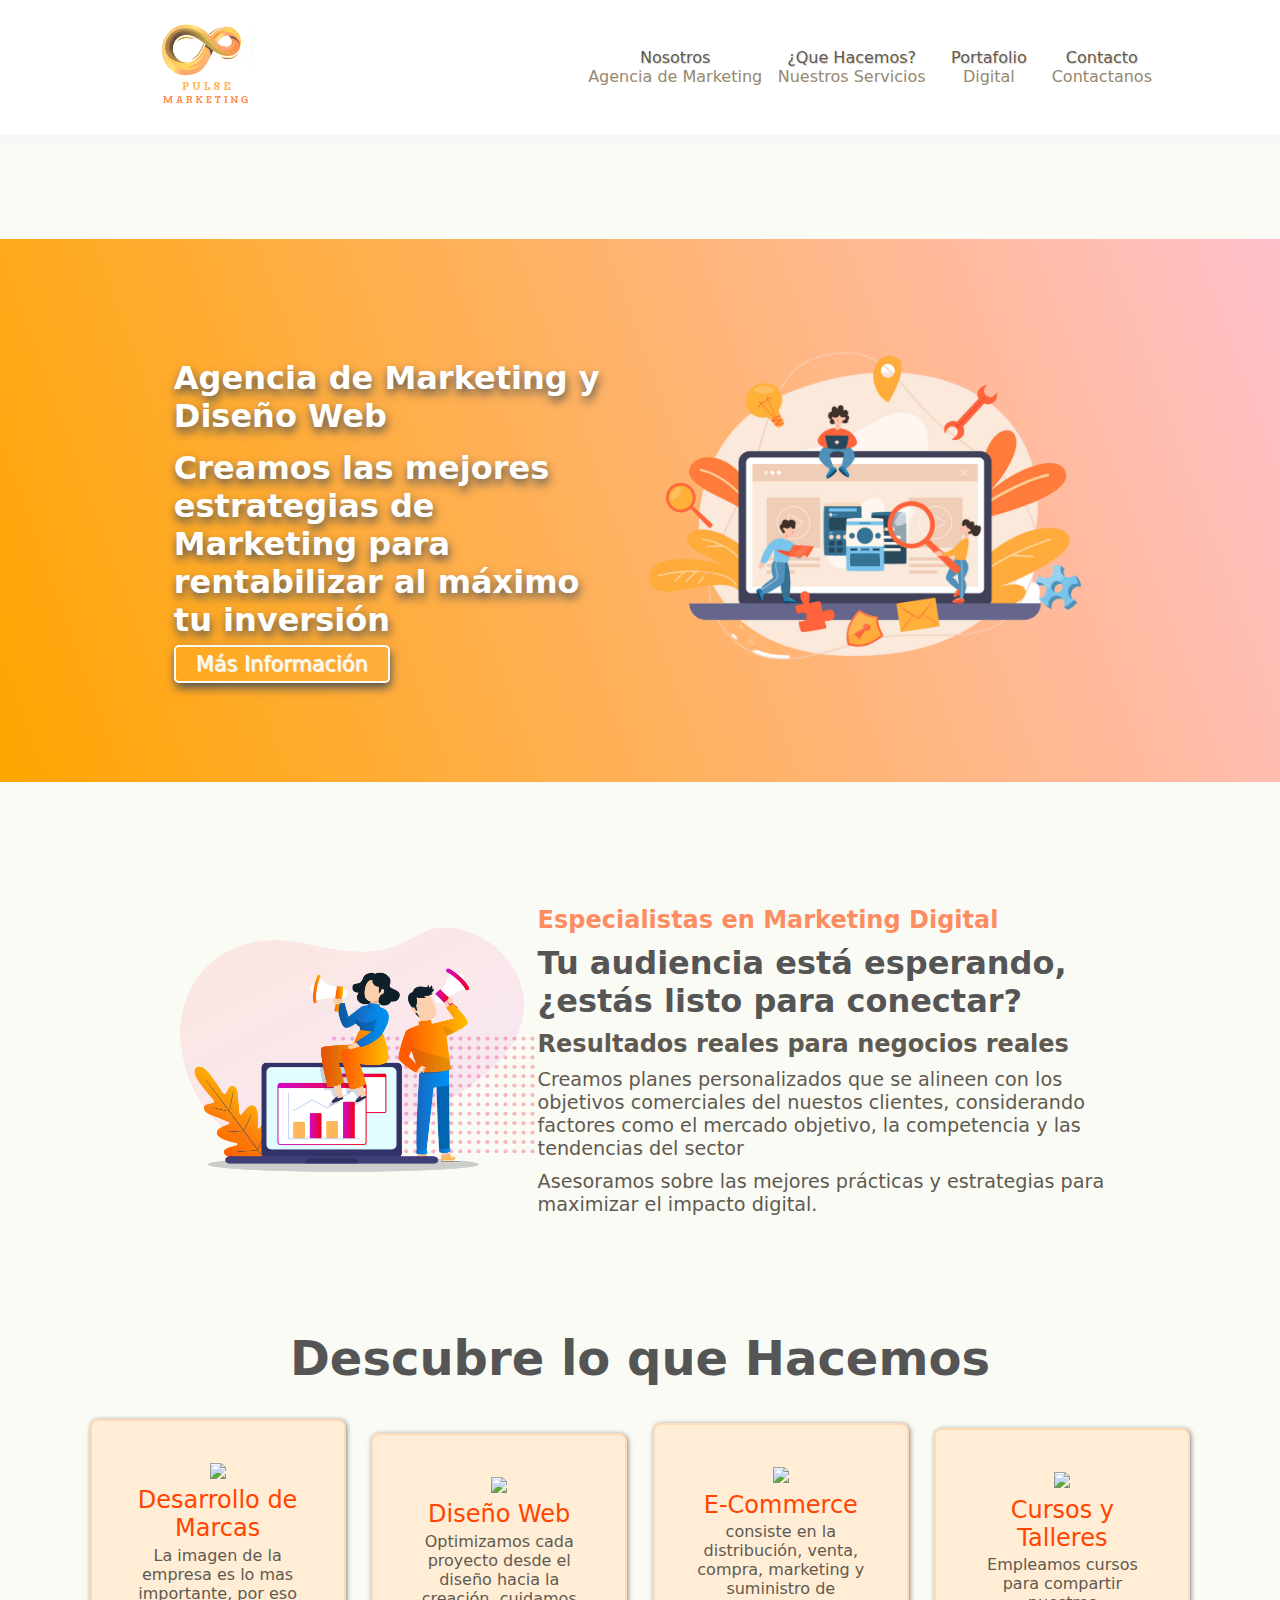
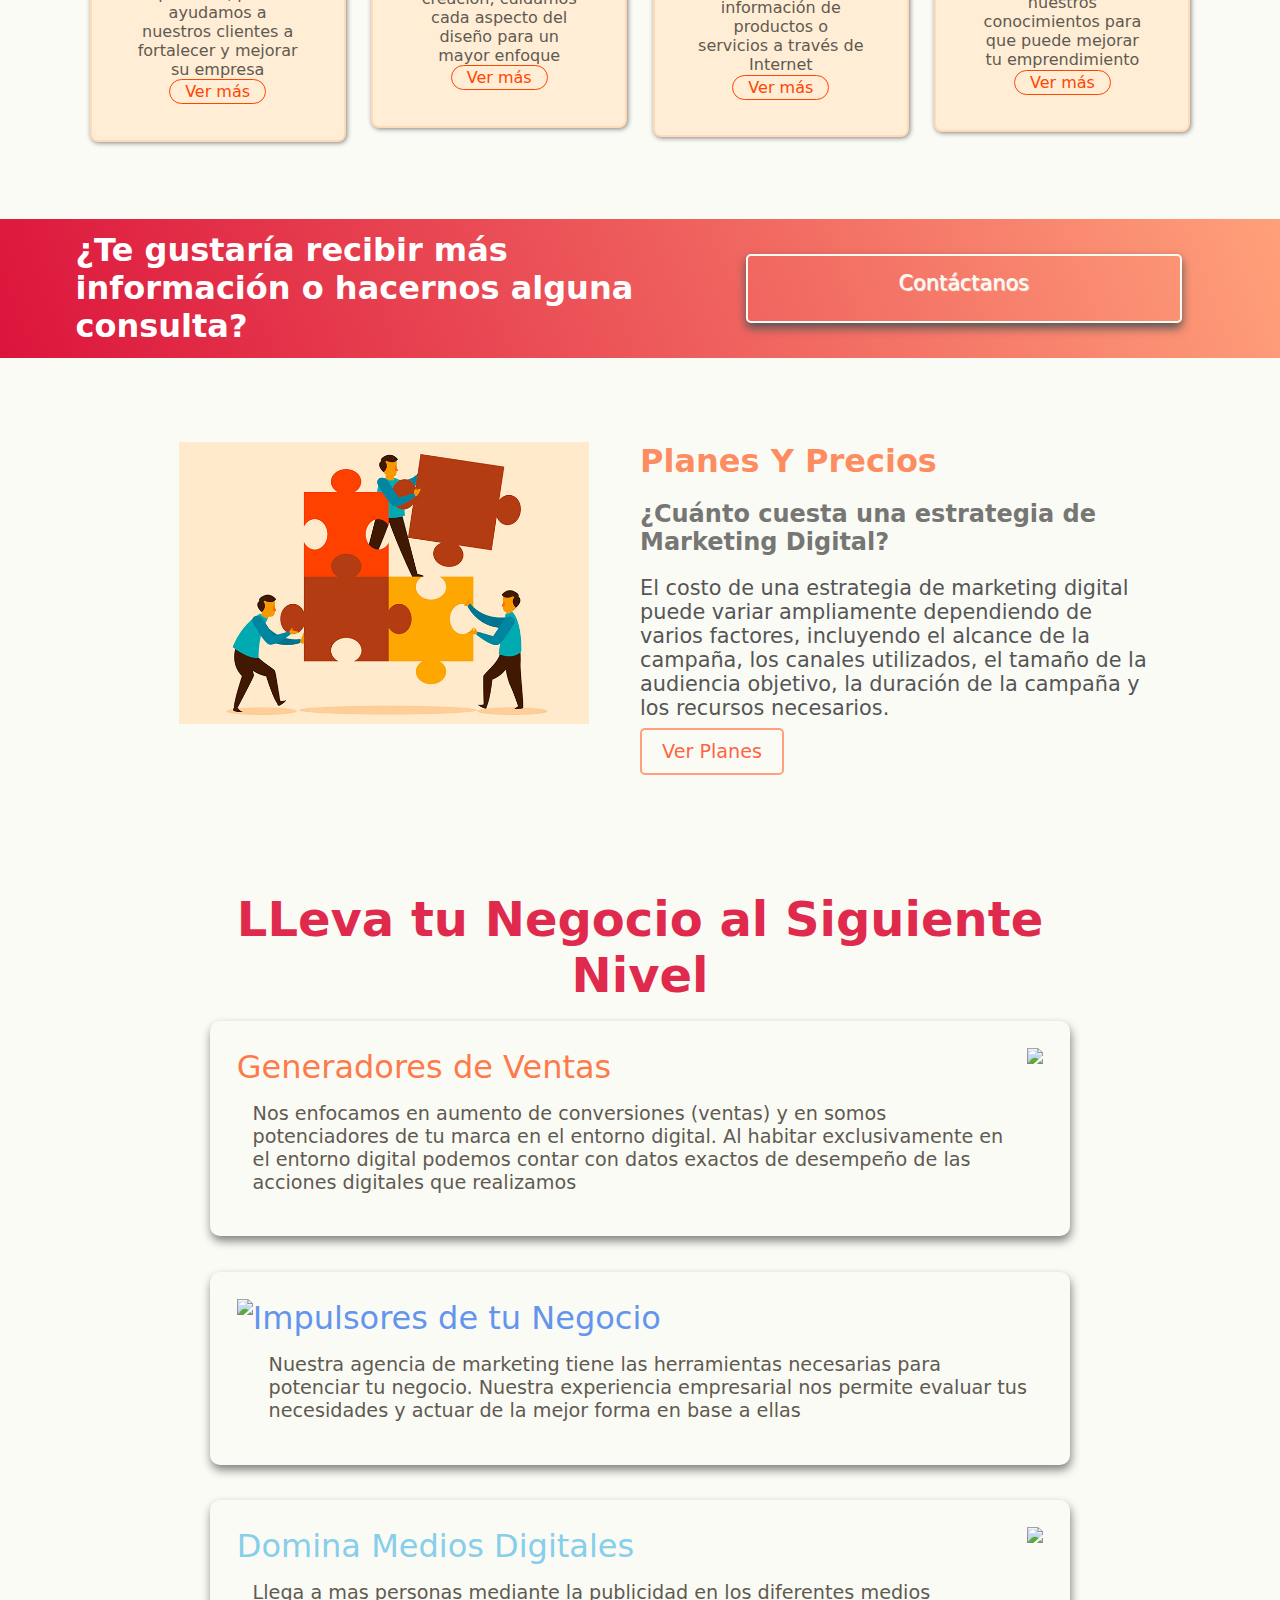
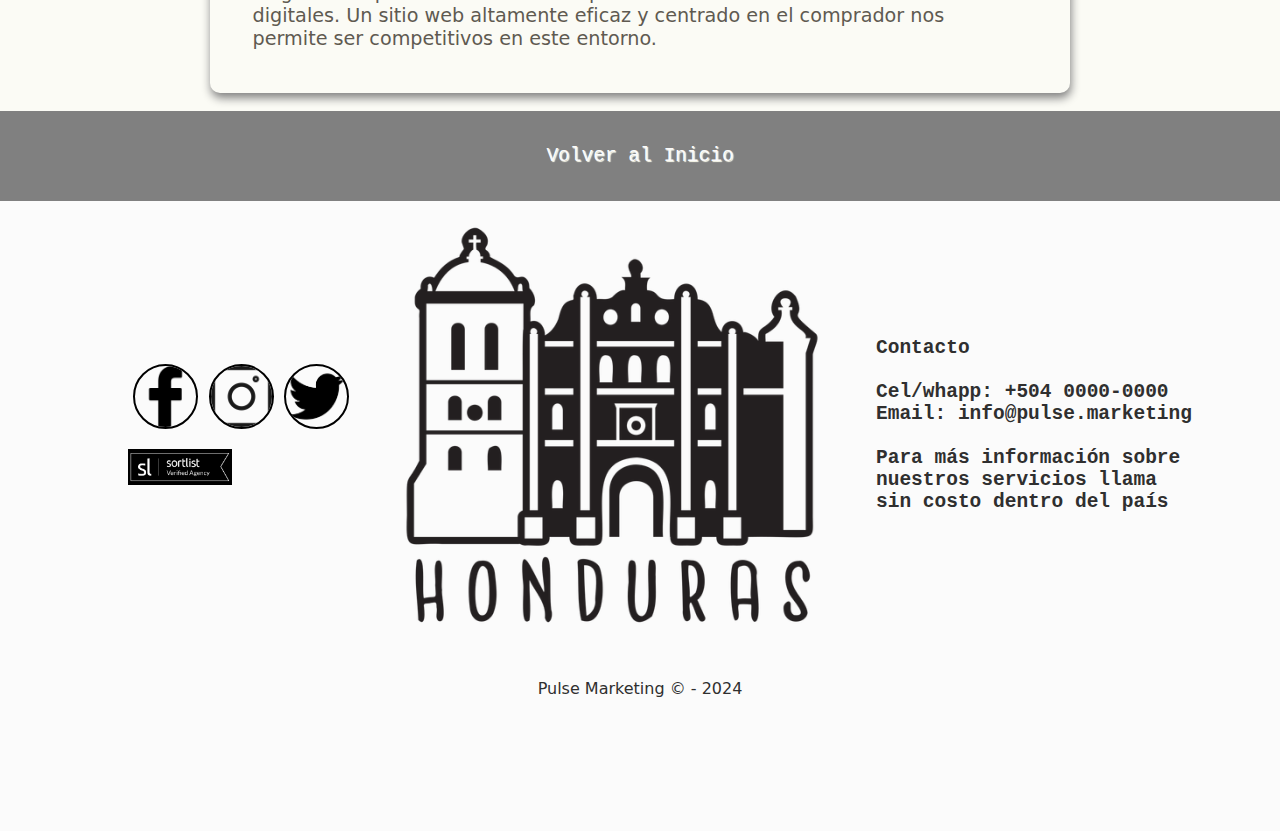
==== index.html @ 276b6ece "Add files via upload" ====
<!DOCTYPE html>
<html lang="es">
<head>
    <meta charset="UTF-8">
    <meta name="viewport" content="width=device-width, initial-scale=1.0">
    <title>Inicio</title>
    <link rel="stylesheet" href="index.css">
    <a name="seccion1"></a> 
</head>
<body>
    <!-- Logo y Navegador pc-->
<div class="indice">
    <div class="nav">
        <a href="index.html"><div class="nav1 logo" ></div></a>
    <div class="nav2">
        <div class="navi">
            <div class="navi1">
            <a href="nosotros.html" class="item item2">Nosotros <br><a href="nosotros.html" class="navi2 item22">Agencia de Marketing</a> </a>
            <a href="hacemos.html" class="item item3">¿Que Hacemos?<br><a href="hacemos.html" class="navi2 item33">Nuestros Servicios</a></a>
            <a href="portafolio.html" class="item item4">Portafolio<a href="portafolio.html" class="navi2 item44">Digital</a></a>
            <a href="contactos.html" class="item item5">Contacto<a href="contactos.html" class="navi2 item55">Contactanos</a></a>
            </div>
        </div>
    </div>
    </div>    
</div>
<!--Logo y Navegador cell-->
<div class="indicea">
    <div class="nava">
        <a href="index.html"><div class="nav1 logo" ></div></a>
    <div class="nav2a">
        <div class="navia">
            <div class="navi1">
            <a href="nosotros.html" class="item item2">Nosotros </a>
            <a href="hacemos.html" class="item item3">¿Que Hacemos?</a>
            <a href="portafolio.html" class="item item4">Portafolio</a>
            <a href="contactos.html" class="item item5">Contacto</a>
            </div>
        </div>
    </div>
    </div>    
</div>

    
<!--entrada-->
<div class="contenedor1">
    <div class="contenidos1">
        <div class="texto1">
            <h1 style="color:white;margin: 3%;" id="hh1">Agencia de Marketing y Diseño Web</h1>
            <h1 style="color:white;margin: 3%;" id="hh2">Creamos las mejores estrategias de Marketing para rentabilizar al máximo tu inversión</h1>
            <a href="" class="moreifi" id="a1">Más Información </a>
        </div>
        <div class="img1">
            <img src="img1.png"  style="color:white;margin: 3%;"class="img11" >
        </div>
    </div>
</div>

<!--Especialistas en marketing digital-->
<div class="meddle">
    <div class="seamus">
        <div class="san tropez1">
            <img src="img2.png" id="img22" style="margin-left: 5%;">
        </div>
        <div class="san tropez2">
            <h2 style="color:orangered;opacity: 0.6;padding-top: 10px;">Especialistas en Marketing Digital</h2>
            <h1 style="color:#555;padding-top: 10px;">Tu audiencia está esperando, ¿estás listo para conectar?</h1>
            <h2 style="color:#5f5a51;padding-top: 10px;">Resultados reales para negocios reales</h2>
            <p style="color:#5f5a51;padding-top: 10px;font-size: 1.2em;">Creamos planes personalizados que se alineen con los objetivos comerciales del nuestos clientes, considerando factores como el mercado objetivo, la competencia y las tendencias del sector</p>
            <p style="color:#5f5a51;padding-top: 10px;font-size: 1.2em;">Asesoramos sobre las mejores prácticas y estrategias para maximizar el impacto digital.</p>
        </div>
    </div>
</div>

<!--Descubre lo que hacemos-->
<div class="servicios">
    <div class=" ser1">
        <h1 style="font-size: 3em;margin-bottom: 20px;color:#555;">Descubre lo que Hacemos</h1>
    </div>
    <div class="hacemos">
        <div class="ser ser2">
            <div class="ser2 sf"><img src="https://media3.giphy.com/media/gH94kBTHmFum6aMYzu/giphy.gif" width="100"></div>
            <div class="ser2 s1"  style="color:orangered; font-weight: 500;font-size: x-large;">Desarrollo de Marcas</div>
            <div class="ser2 s2" style="color:#5f5a51;">La imagen de la empresa es lo mas importante, por eso ayudamos a nuestros clientes a fortalecer y mejorar su empresa</div>
            <a href="" class="ser2 s3">Ver más</a>
        </div>
        <div class="ser ser3">
            <div class="ser3 sf"><img src="https://media1.giphy.com/media/rsUGLKwgSvSxmq1VrZ/giphy.gif?cid=6c09b952vu7l6y8kun6pd2o2m67aosm8xxgxhf3maxdeapsq&ep=v1_internal_gif_by_id&rid=giphy.gif&ct=s" height="100"></div>
            <div class="ser3 t1" style="color:orangered; font-weight: 500; font-size: x-large;">Diseño Web</div>
            <div class="ser3 t2" style="color:#5f5a51;">Optimizamos cada proyecto desde el diseño hacia la creación, cuidamos cada aspecto del diseño para un mayor enfoque </div>
            <a href="" class="ser3 t3">Ver más</a>
        </div>
        <div class="ser ser4">
            <div class="ser4 sf"><img src="https://media0.giphy.com/media/J8Zoo10e8y7Pfj0F1S/giphy.gif" width="100"></div>
            <div class="ser4 u1" style="color:orangered; font-weight: 500;font-size: x-large;">E-Commerce</div>
            <div class="ser4 u2" style="color:#5f5a51;">consiste en la distribución, venta, compra, marketing y suministro de información de productos o servicios a través de Internet</div>
            <a href="" class="ser4 u3">Ver más</a>
        </div>
        <div class="ser ser5">
            <div class="ser5 sf"><img src="https://despertarvisual.edu.uy/web/image/1696/animacion-DIBUJO-PODER.gif" height="100"></div>
            <div class="ser5 v1" style="color:orangered; font-weight: 500;font-size: x-large;">Cursos y Talleres</div>
            <div class="ser5 v2" style="color:#5f5a51;">Empleamos cursos para compartir nuestros conocimientos para que puede mejorar tu emprendimiento</div>
            <a href="" class="ser5 v3">Ver más</a>
        </div>
    </div>
</div>

<!--contactanos 1-->
<div class="contenedor4">
    <div class="cont4">
    <h1 style="color:white;text-align: left;" id="hhh1">¿Te gustaría recibir más información o hacernos alguna consulta?</h1>
    <a href="" id="btct">Contáctanos</a>
    </div>
</div>

<!--PLanes y Precios-->
<div class="planes">
    <div class="precios">
        <div class="txt">
            <h1 style="color:orangered;opacity: 0.6;" class="pp">Planes Y Precios</h1>
            <h2 style="color:#555;opacity: 0.8;" class="pp">¿Cuánto cuesta una estrategia de Marketing Digital?</h2>
            <p style="color:#555; font-size: 1.3em;" class="pp">El costo de una estrategia de marketing digital puede variar ampliamente dependiendo de varios factores, incluyendo el alcance de la campaña, los canales utilizados, el tamaño de la audiencia objetivo, la duración de la campaña y los recursos necesarios.</p>
            <div class="pp"><a href="" id="btpla">Ver Planes</a></div>
        </div>
        <div class="immg">
            <img src="imgpla.jpg" id="impla" class="pp pp1">
        </div>
    </div>
</div>

<!--LLeva tu negocio al siguiente nivel-->
<div class="crececonnosotros">
    <div class="crece">
        <div class="cr cra"><h1 style="color:crimson; font-weight: 600;font-size: xxx-large; text-align: center;opacity: 0.9;">LLeva tu Negocio al Siguiente Nivel</h1></div>
        <div class="cr cr1">
            <div class="tera tera1">
                <div style="color: orangered; font-weight: 500;font-size: xx-large;opacity: 0.7;">Generadores de Ventas</div>
                <div style="color:#5f5a51;margin-top: 20px;font-size: larger;margin:2%;">Nos enfocamos en aumento de conversiones (ventas) y en somos potenciadores de tu marca en el entorno digital. Al habitar exclusivamente en el entorno digital podemos contar con datos exactos de desempeño de las acciones digitales que realizamos</div>
            </div>
            
            <div class="tr"><img  height="200" src="https://blogcomparasoftware-192fc.kxcdn.com/wp-content/uploads/2020/11/fuerza_de_ventas.png" height="100"></div>           
        </div>
        <div class="cr cr2">
            <div class="tr"><img  height="200" src="https://media.licdn.com/dms/image/D5612AQES25Y8HVxmdA/article-cover_image-shrink_600_2000/0/1654036153910?e=2147483647&v=beta&t=cMotMAsWD2qXBbaRJwXfVsW67DEJA74UJGjHvli5PT8" height="100"></div>
            
            <div class="tera tera2">
                <div style="color: cornflowerblue; font-weight: 500;font-size: xx-large;">Impulsores de tu Negocio</div>
                <div style="color:#5f5a51;margin-top: 20px;font-size: 1.2em;margin:2%;">Nuestra agencia de marketing tiene las herramientas necesarias para potenciar tu negocio. Nuestra experiencia empresarial nos permite evaluar tus necesidades y actuar de la mejor forma en base a ellas</div>
            </div>
        </div>   
        <div class="cr cr3">
            <div class="tera tera3">
                <div style="color: skyblue; font-weight: 500;font-size: xx-large;">Domina Medios Digitales</div>
                <div style="color:#5f5a51;margin-top: 20px;font-size: larger;margin:2%;">Llega a mas personas mediante la publicidad en los diferentes medios digitales. Un sitio web altamente eficaz y centrado en el comprador nos permite ser competitivos en este entorno.</div>
            </div>
            
            <div class="tr"><img  height="200" src="https://png.pngtree.com/png-clipart/20230922/original/pngtree-staff-meeting-disrupted-by-dating-appisolated-2d-vector-illustration-vector-png-image_12522355.png" height="100"></div>
        </div>
    </div>
</div>


  <!--Pie de pagina-->
  <div class="footer">
    <div class="foot">
        <a href="#seccion1" class="vv">Volver al Inicio</a>
      <div class="fot fot1">
        <div class="redes">
            <div class="rbd reda">
                <img src="flogo.png" class="fcb">
                <img src="iglogo.png" class="wtp">
                <img src="xlogo.png" class="cdp">
            </div>
          <div class="rbd redb">
            <img style="width:40%;" class="verified" src="verified.png">
        </div>
        </div >
        <img class="img" src="cmy.webp">
        <div class="cntc">Contacto<br>
          <br>
  Cel/whapp: +504 0000-0000<br>
  Email: info@pulse.marketing<br>
   
  <br>
   Para más información sobre<br>
   nuestros servicios llama <br>
   sin costo dentro del país <br>
   </div>
      </div>
      <div class="fot fot2">Pulse Marketing © - 2024</div>
    </div>
  </div>
</body>
</html>
---- index.css ----
*{
    padding: 0px;
    margin: 0px;
    box-sizing: border-box;
    font-family:system-ui, -apple-system, BlinkMacSystemFont, 'Segoe UI', Roboto, Oxygen, Ubuntu, Cantarell, 'Open Sans', 'Helvetica Neue', sans-serif ;
}
a{
    text-align: center;
    text-shadow: 1px 1px 1px  ivory;
    text-decoration: none;
    font:bold;
}

/*Indice cell*/
.indicea{
    background-color: white;
    display: flex;
    width: 100%;
    height: 15vh;
    box-shadow: 5px 5px 5px 5px #fbfbfb;
    justify-content: center;
    align-items:center;
    text-align: center;
    padding: 20px 0px;
    
}
/*Indice*/
.indice{
    visibility: hidden;
    height: 0vh;
    
}


.nav2{
    
    display: flex;
    justify-content: space-between;
}
.nav{
    display: flex;
    flex-direction: column;
}
.navi{
    margin: 0px 30px;
    flex-direction: column;
}
.navi2,.navi22{
    visibility: hidden;
}

.logo{
    background-image:url("logo.png");
    height: 5.1em;
    width:6em;
    background-size:fixed;
    background-repeat: no-repeat;
    justify-content: center;
    align-items: center;
    margin-left:150px;
    margin-top:6%;
}


.logo img{
    image-rendering: smooth;
    width:auto;
    height:auto;
}



.item2,.item3,.item4,.item5{
    margin: 00px 10px;
    font-weight: 500;
    color:#5f5a51;
    text-shadow: 1px 1px 1px #d8d2ca;
}






body{
    background-color: #fbfbf5;
}
.contenedor1{
    margin-top:5%;
    display: flex;
    width: 100%;
    background: linear-gradient(70deg, orange, pink);
    justify-content: right;
    align-items: center;
    text-align: center;
}
.contenidos1{
    display: flex;
    width: 90%;
    justify-content: right;
    align-items: center;
    text-align: center;
    margin: 2%;
    flex-direction: row;
    flex-wrap: wrap;
   
}
.img1{
    flex-basis: 100%;
}
.img11{
    width: 90%;
}
.texto1{
    text-shadow: 1px 5px 10px #555;
    flex-basis: 100%;
    
}
#a1{
    color:#fbfbf5;
    padding: 5px 20px;
    font-size: 1.3em;
    border:2px solid #fbfbf5;
    border-radius: 5px;
    font-weight: 500;
    box-shadow: 1px 5px 10px #555;
}
#a1:active{
    background-color: #fbfbf5;
    color:orange;
}

/*contenedor2*/
.meddle{
    margin-top: 5%;
    margin-bottom: 5%;
    display: flex;
    justify-content: center;
    align-items: center;
    width: 100%;
    background-color: #fbfbf5;
    height: 70%;
    padding: 50px 0px;
}
.seamus{
    width: 95%;
}

#img22{
    width: 90%;
}

 /*descubre lo que hacemos*/
 .servicios{
    margin-top: 5%;
    margin-bottom: 5%;
    display:flex;
    width: 100%;
    justify-content: center;
    align-items: center;
    text-align: center;
    flex-direction: row;
    flex-wrap: wrap;
 }
 .hacemos{
    display:flex;
    width: 90%;
    align-items: center;
    justify-content: space-evenly;
    flex-wrap: wrap;
    
 }
 .ser{
    padding: 8%;
    background-color: #FFEDD5;
    margin: 5%;
    border-radius: 8px;
    width: 100%;
    border:2px solid #FFDAB9;
    box-shadow: 1px 1px 5px gray;
 }

 .ser:hover{
    box-shadow: 5px 5px 5px gray;
 }
 .ser2,.ser3,.ser4,.ser5{
    margin: 2%;
 }

 /*Botones de Ver mas*/
.s3,
.t3,
.u3,
.v3{
    align-items: center;
    text-shadow: none;
    padding: 2px 15px;
    color:orangered;
    border:1px solid orangered;
    border-radius: 70px;
}
.s3:hover,
.t3:hover,
.u3:hover,
.v3:hover{
    color:#f7f7f7;
    background-color: orangered;
}
.s3:active,
.t3:active,
.u3:active,
.v3:active{
    padding: 1px 12px;
}
 /*contactanos*/
 .contenedor4{
    padding: 1%;
    display: flex;
    text-align: center  ;
    background: linear-gradient(70deg, crimson, #FFA07A);
    justify-content: center;
    width: 100%;
 }

 .cont4{
    justify-content: center;
    display: flex;
    width: 90%;
    flex-wrap: wrap;
 }
 #hhh1{
    flex-basis:100% ;
 }
 #btct{
    flex-basis: 100%;
    padding: 15px 50px;
    margin: 2%;
    color:#fbfbf5;
    font-size: 1.3em;
    border:2px solid #fbfbf5;
    border-radius: 5px;
    font-weight: 500;
    box-shadow: 0px 5px 10px #555;
}
#btct:hover{
    color:#FF6347;
    background-color: #fbfbf5;
    box-shadow: 5px 10px 10px #555;
    opacity: .8;
}

/*planes y precios*/
.planes{
    margin-top: 10%;
    margin-bottom: 10%;
    width: 100%;
    display: flex;
    justify-content: center;
    text-align: center;
    align-items: center;
}
.precios{
    display: flex;
    width: 95%;
    flex-direction: row;
    flex-wrap: wrap;
}
#impla{
    width:90%;
}
.pp{
    margin-top: 20px;
}
#btpla{
    margin-top: 20px;
    border:2px solid #FFA07A;
    border-radius: 5px;
    padding: 10px 20px;
    color:#FF6347;
    font-size: 1.2em;
    font-weight: 500;
}

#btpla:hover{
    opacity: 0.8;
    background-color: #FF6347;
    color:#fbfbf5
}
#btpla:active{
    padding: 9px 18px;
}

/*crececonnosotros*/
.crececonnosotros{
    background-color: #fbfbf5;
    display: flex;
    width: 100%;
    justify-content: center;
    align-items: center;

}
.crece{
    width: 100%;
    display: flex;
    flex-wrap: wrap;
    align-items: center;
    justify-content: center;
}
.cr1,.cr3,.cr2{
    flex-basis: 100%;
    padding: 3%;
    margin: 5%;
    justify-content: center;
    border-radius: 10px;
    display: flex;
    flex-wrap: wrap;
    box-shadow: 1px 5px 10px gray ;
}
.cr1:hover,.cr3:hover,.cr2:hover{
    box-shadow: 3px 7px 13px gray ;
}




/*pie de pagina*/
/*Pie de Pagina*/
*{
    padding:0px;
    margin:0px;
    box-sizing:border-box;
    
  }
  .footer{
    
    background-color: #fbfbfb;
    display:flex;
    width:100%;
    height:125vh;
    align-items:start;
    justify-content:center;
  }
  .fot{
    
    display:flex;
    width:100%;
    height:50%;
    align-items:center;
    justify-content:center;
    margin: 20px;
    
  }

  .vv{
    top:-10px;
    display: flex;
    width:100%;
    height: 10vh;
    background-color: gray;
    color:#fbfbfb;
    text-decoration: none;
    font-family: monospace;
    align-items: center;
    justify-content: center;
    font-size: 1.5em;
  }
  .foot{
    display:flex;
    flex-direction:column;
    width:100%;
    align-items:center;
    justify-content: center;
    text-align:center;
    
  }
  .fotv{
    display:flex;
    padding: 0px;
    margin-top: 0px;
    width: 100%;
    background-color: lightsteelblue;
  }
  .fot2{
    color:#2f2f2f;
  }
  .fot1{
    display:flex;
    justify-content:center;
    flex-direction: column;
  }
  .redes{
    display:flex;
    flex-wrap:nowrap;
    flex-direction:column;
    width:60%;
}

  .rbd{
    display: flex;

  }
  .reda{
    display:flex;
    flex-direction:row;
   
    
  }
  .redb{
    margin-top: 20px;
    justify-content: left;
  }
  .verified{
    justify-content: left;
  }
  .img{
    display:flex;
    width:80%;
    justify-content:center;
  }
  .cntc{
    margin:5px 40px;
    display:flex;
    width:90%;
    text-align:left;
    align-items:center;
    font-weight:600;
    color: #2f2f2f;
    font-size: 1.5em;
    font-family: monospace;
  }
  .fcb,.wtp,.cdp{
    justify-content:left;
    height:25%;
    width:25%;
    border:2px solid black;
    border-radius:50%;
    margin:0% 2%;
    
  }
  .fcb:hover,.wtp:hover,.cdp:hover{
        background-color: white;
        opacity: 0.5;
  }
  .fot2{
    display:flex;
    text-align:center;
    justify-content:center;
  }


@media only screen and (min-width: 768px){
    /**/
    .crece{
        width: 70%;
    }
    .cr1,.cr3,.cr2{
        flex-direction: row;
        flex-wrap: nowrap;
        margin: 2%;
        width: 80%;
    }

    .cr1:hover,.cr3:hover,.cr2:hover{
        box-shadow: 5px 9px 13px gray ;
    }
    /*primera seccion*/
    .contenidos1{
        text-align: left;
        flex-direction: row;
        flex-wrap: nowrap;
        
    }
    .img1{
        flex-basis: 55%;
    }
    .img11{
        width: 450px;
    }
    .texto1{
        flex-basis: 40%;
    }
    #a1{
        margin-left: 3%;
    }
    #a1:hover{
        background-color: #fbfbf5;
        color:orange;
        opacity: 0.9;
    }
    #a1:active{
        padding: 4px 19px;
        box-shadow: 1px 4px 10px #555;
        opacity: 1;
    }

    /*contenedor 2*/
    .seamus{
        display: flex;
        width: 80%;
        align-items: center;
        justify-content: space-between;
    }
    .tropez1{
        flex-basis: 40%;
    }
    .tropez2{
        align-items: center;
        flex-basis: 60%;
        height: 50%;
        align-items: center;
    }
    #img22{
        width: 100%;
    }

    /**/
    .hacemos{
        width: 100%;
        flex-wrap: nowrap;
        flex-direction: row;
        justify-content: center;
    }
    .ser{
        margin: 1%;
        width: 20%;
        padding: 3%;

     }

     /**/
     .cont4{
        flex-wrap: nowrap;
     }
     #hhh1{
        flex-basis:60% ;
     }
     #btct{
        flex-basis: 40%;
     }
     #btcc:active{
        box-shadow: 10px 15px 10px #555;
     }

     /*planes y precios*/
     .planes{
        margin-top: 5%;
     }
     .precios{
        width: 80%;
        flex-direction: row;
        flex-wrap: nowrap;
        
     }
     .txt{
        order: 2;
        flex-basis: 50%;
        text-align: left;
     }
     .immg{
        
        order: 1;
        flex-basis: 50%;
     }
     #impla{
        width: 80%;
     }



     /*indice y footer*/
     .indice{
        background-color: white;
        display: flex;
        width: 100%;
        height: 15vh;
        box-shadow: 5px 5px 5px 5px #f7f7f7;
        justify-content: center;
        align-items:center;
        text-align: center;
        padding: 15px 0px;
        visibility:visible;
       
    }
    .indicea{
        height: 0px;
        visibility: hidden;
    }
    .nav{
        align-items: center;
        justify-content: space-between;
        width: 80%;
        flex-direction: row;
       
    }
    .pbtn{
        border-color: #694318;
        color:#694318
    }
    .pbtn:hover{
        color: white;
        background-color: #694318;
    }
    .nav2{
        padding: 0px;
    }
    .navi{
        margin: 0px;
        height: 100%;
        justify-content: center;
    }
    .nav2{
        
        display:grid;
        grid-template-columns: repeat(2 1fr);
        grid-template-rows: repeat(2 1fr);
        justify-content: center;
        text-align: center;
    }
    .navi1{
        grid-row: 1/2;
        grid-column: 1/3;
        display: grid;
        gap:0px 15px
    
    }
    .navi2{
        grid-column: 1/3;
        grid-row: 2/3;
        visibility: visible;
        display:grid;
        gap:15px
    }
    .item2{
        grid-column: 1/2;
    }
    .item3{
        grid-column: 2/3;
    }
    .item4{
        grid-column: 3/4;
    }
    .item5{
        grid-column: 4/5;
    }
    .item22{
        grid-column: 1/2;
        grid-row: 2/3;
    }
    .item33{
        grid-column: 2/3;
        grid-row: 2/3;
    }
    .item44{
        grid-column: 3/4;
        grid-row: 2/3;
    }
    .item55{
        grid-column: 4/5;
        grid-row: 2/3;
    }
   
    .item22,.item33,.item44,.item55{
        text-align: left;
        font-weight: 400;
        text-align: center;
        color: #968776;
    }

    
    
    
    
    .fot{
        margin: 0px;
        width:auto;
    }
    .footer{
        height: 80vh;
    }
    .redes{
        
        width: 25%;
        margin-left:10%;
    }
    .img{
        
        width: 35%;
        justify-content: center;
        
    }
    .cntc{
        width: 35%;
    }
    .fot1{
        flex-direction: row;
    }
    .fot2{
        padding-top: 30px;
    }

    .foot{
        width:100%;
        
    }
    .vv{
        width:100%;
    }
    

    .logo{
        
        background-image:url("logo.png");
        height: 6em;
        width:6em;
        background-size:fixed;
        background-repeat: no-repeat;
        justify-content: center;
        align-items: center;
        margin-left:30px;
    }
    .logo img{
        image-rendering: smooth;
        width:100%;
        height:auto;
    
    }


}
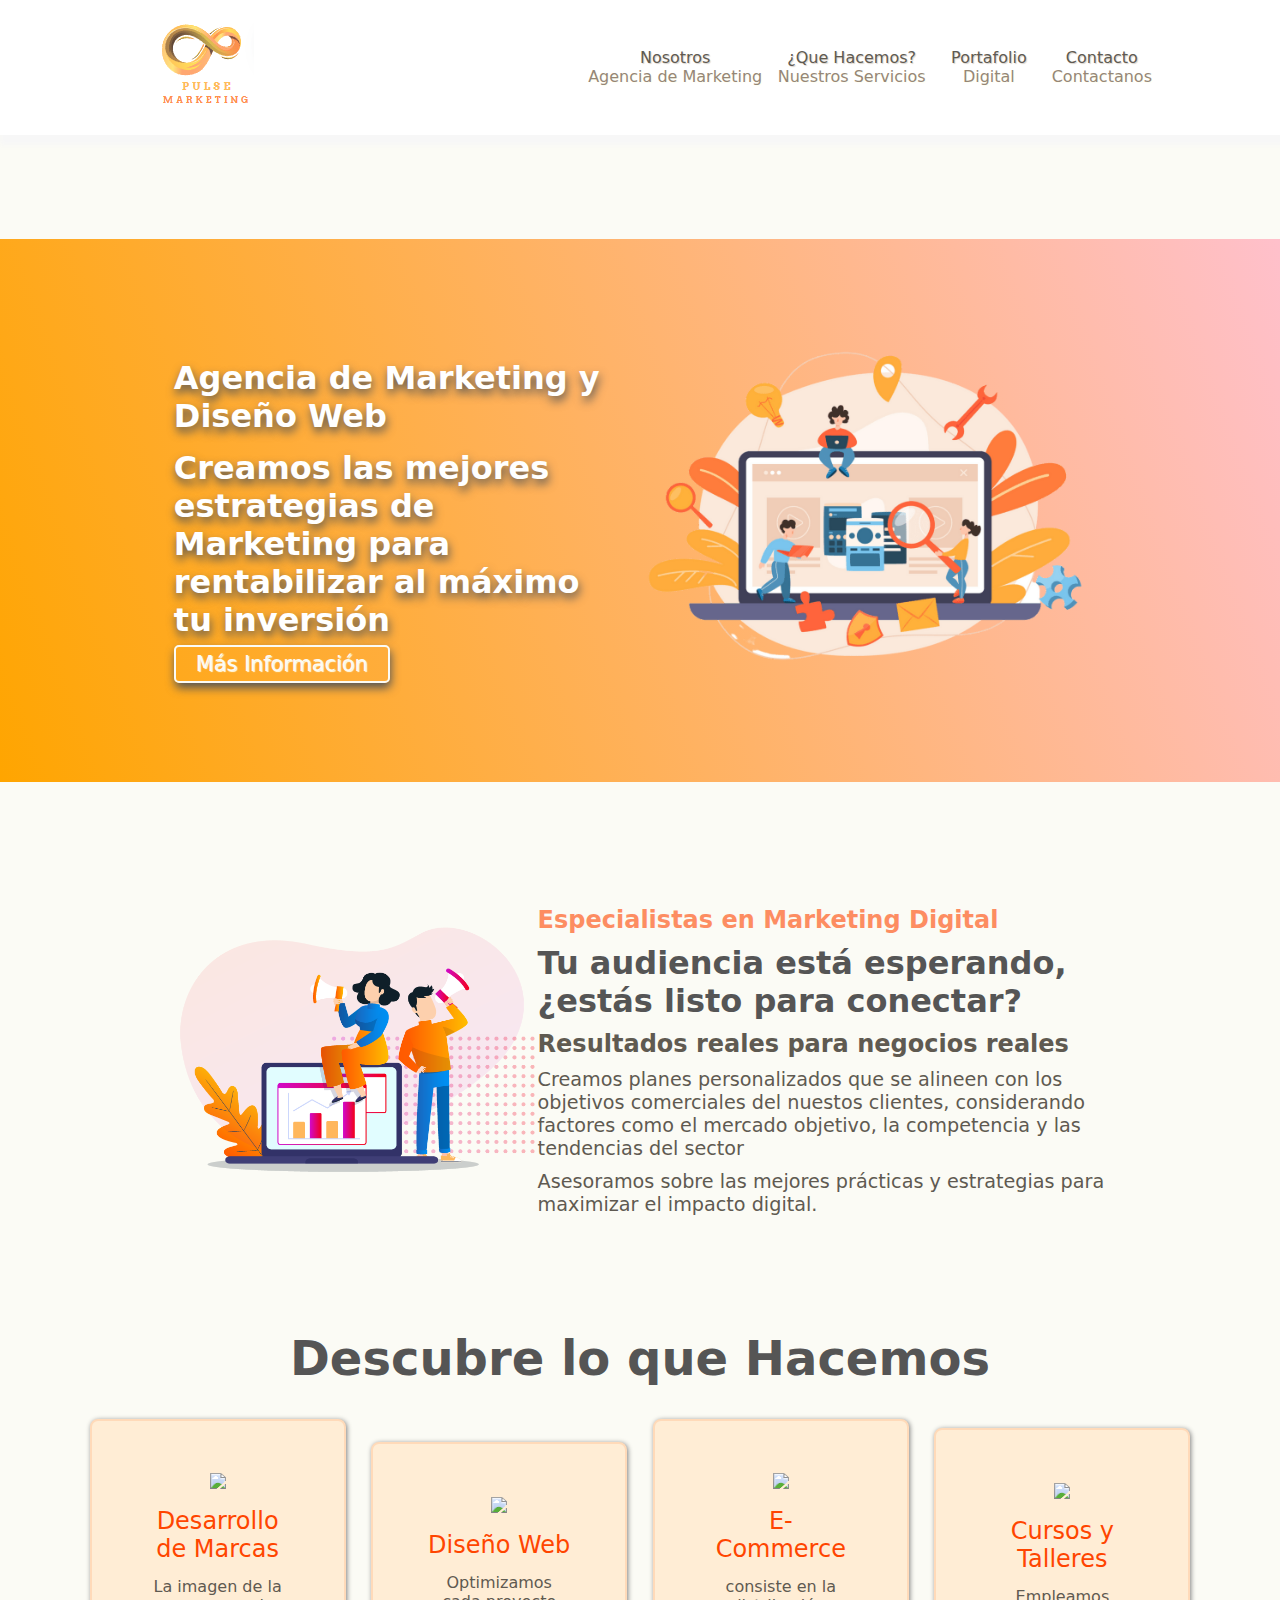
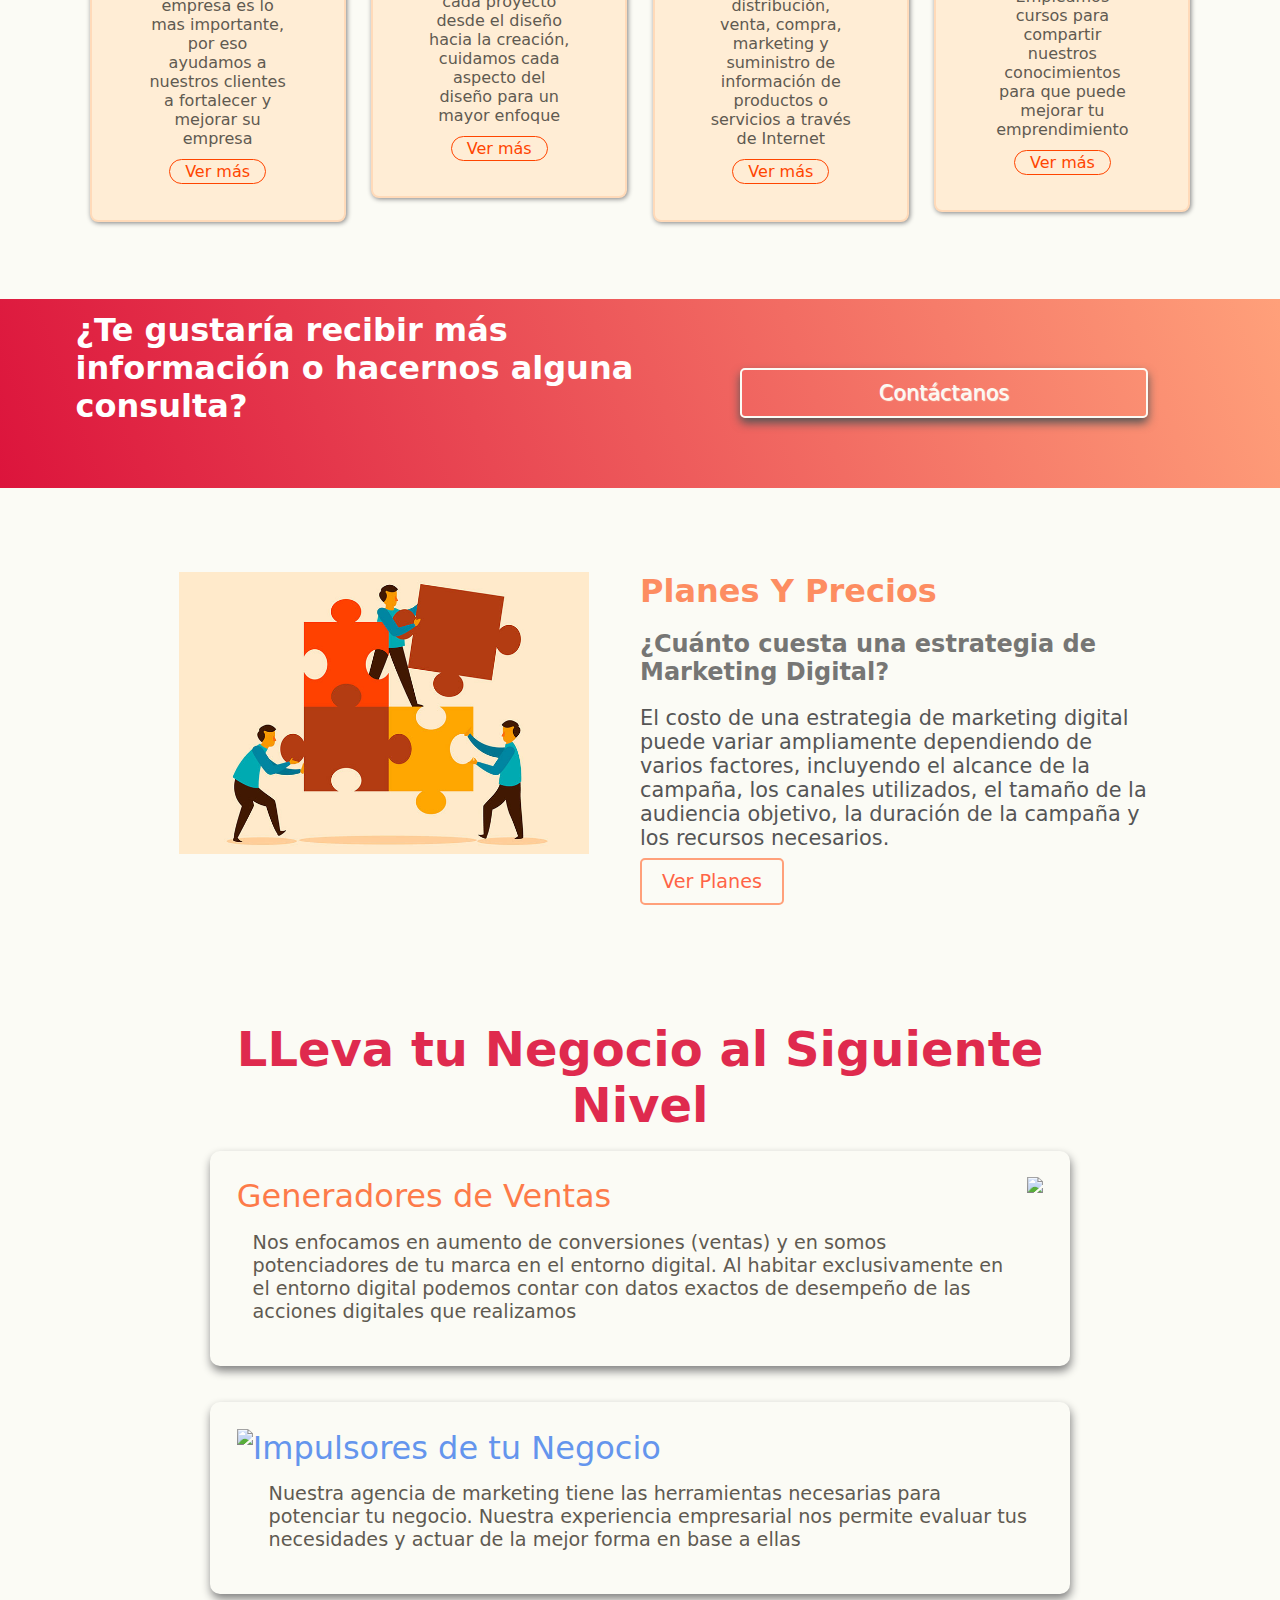
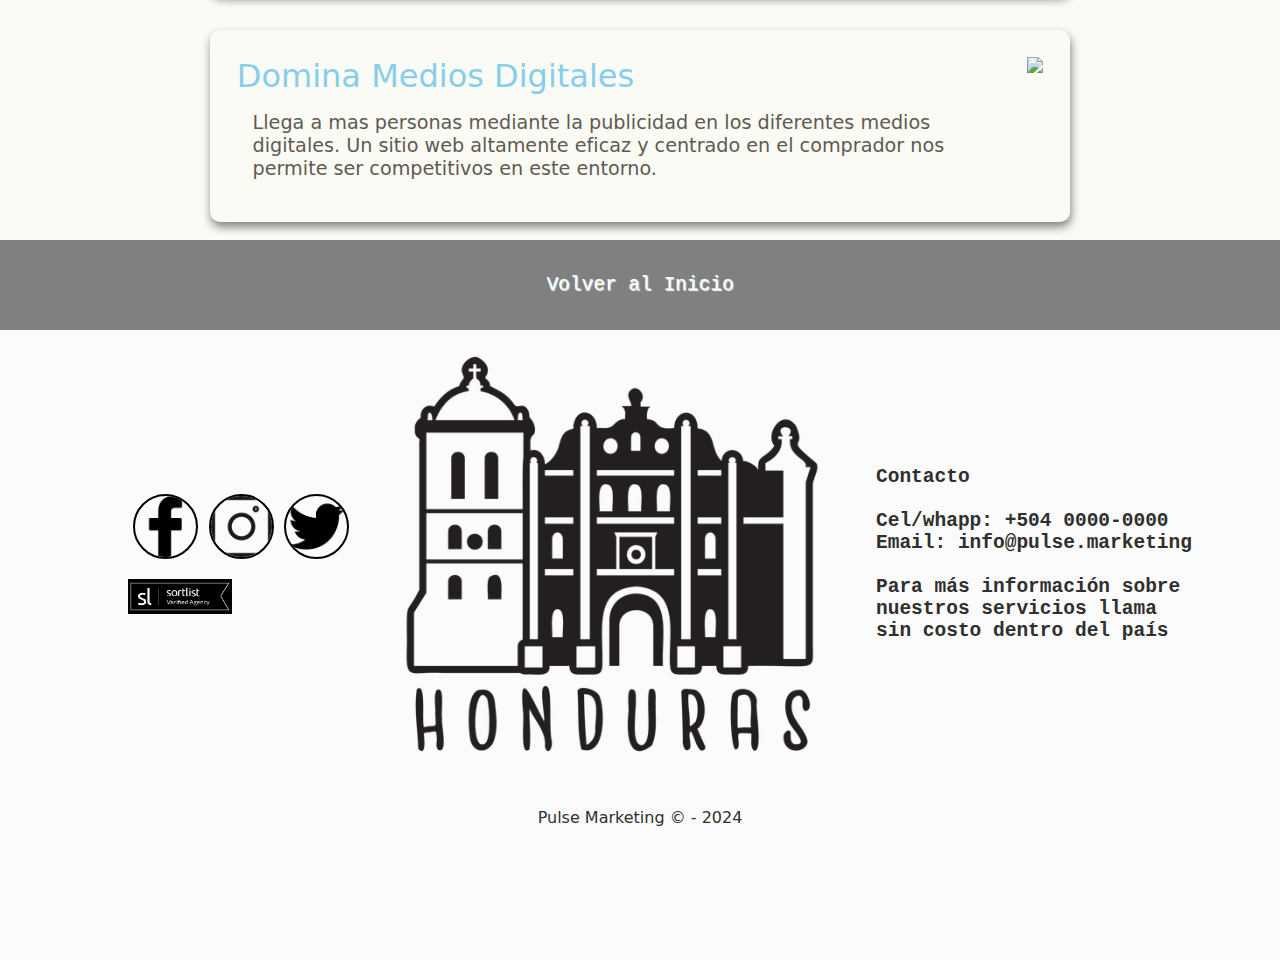
==== commit 4554fbbb: "Add files via upload" ====
--- a/index.html
+++ b/index.html
@@ -1,5 +1,6 @@
 <!DOCTYPE html>
 <html lang="es">
+    <link rel="icon" href="logo.ico">
 <head>
     <meta charset="UTF-8">
     <meta name="viewport" content="width=device-width, initial-scale=1.0">
@@ -48,7 +49,7 @@
         <div class="texto1">
             <h1 style="color:white;margin: 3%;" id="hh1">Agencia de Marketing y Diseño Web</h1>
             <h1 style="color:white;margin: 3%;" id="hh2">Creamos las mejores estrategias de Marketing para rentabilizar al máximo tu inversión</h1>
-            <a href="" class="moreifi" id="a1">Más Información </a>
+            <a href="nosotros.html" class="moreifi" id="a1">Más Información </a>
         </div>
         <div class="img1">
             <img src="img1.png"  style="color:white;margin: 3%;"class="img11" >
@@ -82,25 +83,25 @@
             <div class="ser2 sf"><img src="https://media3.giphy.com/media/gH94kBTHmFum6aMYzu/giphy.gif" width="100"></div>
             <div class="ser2 s1"  style="color:orangered; font-weight: 500;font-size: x-large;">Desarrollo de Marcas</div>
             <div class="ser2 s2" style="color:#5f5a51;">La imagen de la empresa es lo mas importante, por eso ayudamos a nuestros clientes a fortalecer y mejorar su empresa</div>
-            <a href="" class="ser2 s3">Ver más</a>
+            <a href="hacemos.html" class="ser2 s3">Ver más</a>
         </div>
         <div class="ser ser3">
             <div class="ser3 sf"><img src="https://media1.giphy.com/media/rsUGLKwgSvSxmq1VrZ/giphy.gif?cid=6c09b952vu7l6y8kun6pd2o2m67aosm8xxgxhf3maxdeapsq&ep=v1_internal_gif_by_id&rid=giphy.gif&ct=s" height="100"></div>
             <div class="ser3 t1" style="color:orangered; font-weight: 500; font-size: x-large;">Diseño Web</div>
             <div class="ser3 t2" style="color:#5f5a51;">Optimizamos cada proyecto desde el diseño hacia la creación, cuidamos cada aspecto del diseño para un mayor enfoque </div>
-            <a href="" class="ser3 t3">Ver más</a>
+            <a href="hacemos.html" class="ser3 t3">Ver más</a>
         </div>
         <div class="ser ser4">
             <div class="ser4 sf"><img src="https://media0.giphy.com/media/J8Zoo10e8y7Pfj0F1S/giphy.gif" width="100"></div>
             <div class="ser4 u1" style="color:orangered; font-weight: 500;font-size: x-large;">E-Commerce</div>
             <div class="ser4 u2" style="color:#5f5a51;">consiste en la distribución, venta, compra, marketing y suministro de información de productos o servicios a través de Internet</div>
-            <a href="" class="ser4 u3">Ver más</a>
+            <a href="hacemos.html" class="ser4 u3">Ver más</a>
         </div>
         <div class="ser ser5">
             <div class="ser5 sf"><img src="https://despertarvisual.edu.uy/web/image/1696/animacion-DIBUJO-PODER.gif" height="100"></div>
             <div class="ser5 v1" style="color:orangered; font-weight: 500;font-size: x-large;">Cursos y Talleres</div>
             <div class="ser5 v2" style="color:#5f5a51;">Empleamos cursos para compartir nuestros conocimientos para que puede mejorar tu emprendimiento</div>
-            <a href="" class="ser5 v3">Ver más</a>
+            <a href="hacemos.html" class="ser5 v3">Ver más</a>
         </div>
     </div>
 </div>
@@ -109,7 +110,7 @@
 <div class="contenedor4">
     <div class="cont4">
     <h1 style="color:white;text-align: left;" id="hhh1">¿Te gustaría recibir más información o hacernos alguna consulta?</h1>
-    <a href="" id="btct">Contáctanos</a>
+    <a href="contactos.html" id="btct">Contáctanos</a>
     </div>
 </div>
 
@@ -120,7 +121,7 @@
             <h1 style="color:orangered;opacity: 0.6;" class="pp">Planes Y Precios</h1>
             <h2 style="color:#555;opacity: 0.8;" class="pp">¿Cuánto cuesta una estrategia de Marketing Digital?</h2>
             <p style="color:#555; font-size: 1.3em;" class="pp">El costo de una estrategia de marketing digital puede variar ampliamente dependiendo de varios factores, incluyendo el alcance de la campaña, los canales utilizados, el tamaño de la audiencia objetivo, la duración de la campaña y los recursos necesarios.</p>
-            <div class="pp"><a href="" id="btpla">Ver Planes</a></div>
+            <div class="pp"><a href="hacemos.html" id="btpla">Ver Planes</a></div>
         </div>
         <div class="immg">
             <img src="imgpla.jpg" id="impla" class="pp pp1">
--- a/index.css
+++ b/index.css
@@ -184,7 +184,7 @@
     box-shadow: 5px 5px 5px gray;
  }
  .ser2,.ser3,.ser4,.ser5{
-    margin: 2%;
+    margin: 8%;
  }
 
  /*Botones de Ver mas*/
@@ -233,8 +233,8 @@
  }
  #btct{
     flex-basis: 100%;
-    padding: 15px 50px;
-    margin: 2%;
+    padding: 1%;
+    margin: 5%;
     color:#fbfbf5;
     font-size: 1.3em;
     border:2px solid #fbfbf5;
